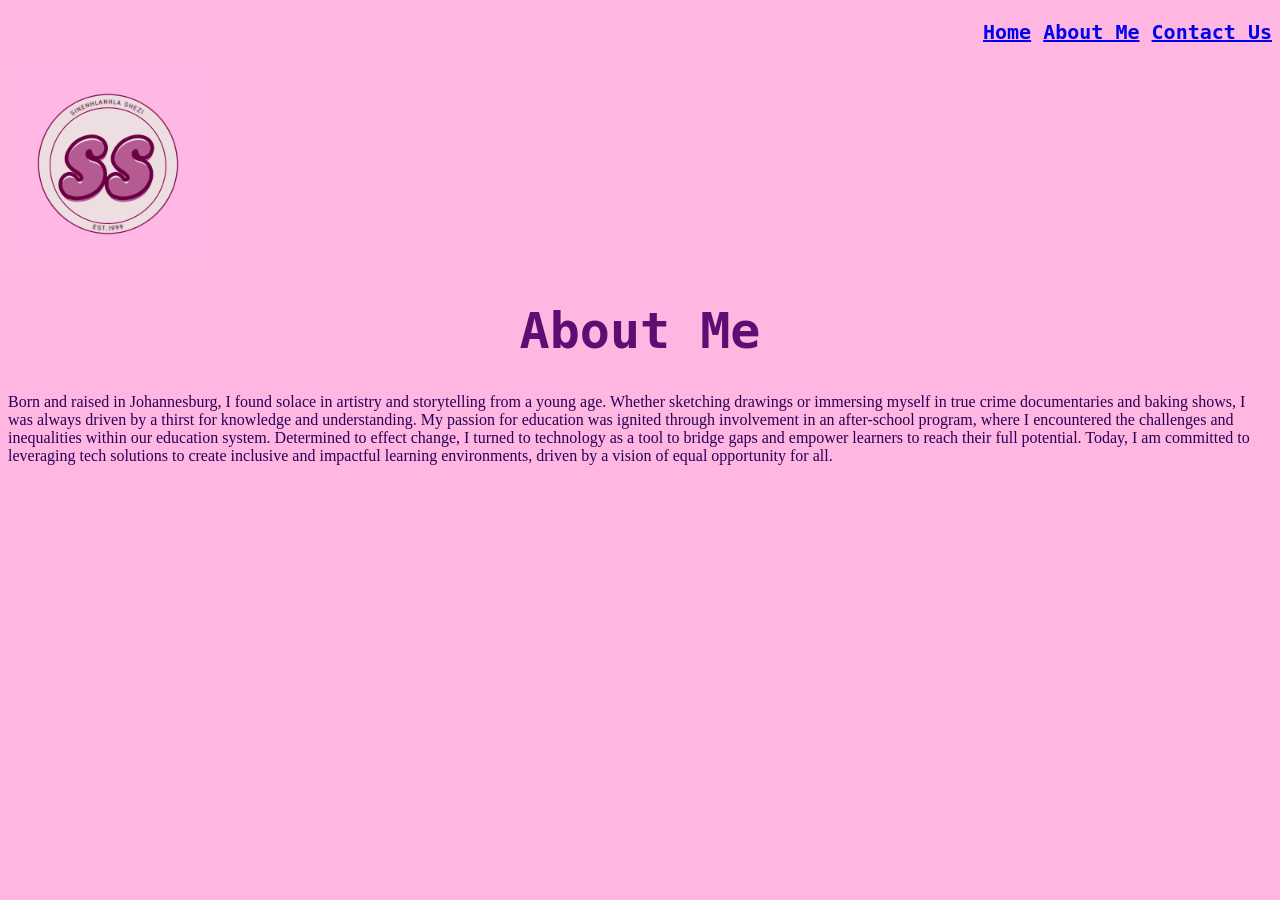
==== about.html @ c697956e "Task 1 complete" ====
<!DOCTYPE html>
<html>
    <head>
        <link rel="stylesheet" href="style.css">
        <title>About Me</title>
    </head>
    <body>
        <h3>
            <a href="home.html">Home</a>
            <a href="about.html">About Me</a>
            <a href="contactus.html">Contact Us</a>
        </h3>
        <img src="assets/Sinenhlanhla Shezi (1).png">
        
        <h1>About Me</h1>
        <p>Born and raised in Johannesburg, I found solace in artistry and storytelling from a young age. Whether sketching drawings or immersing myself in true crime documentaries and baking shows, I was always driven by a thirst for knowledge and understanding. My passion for education was ignited through involvement in an after-school program, where I encountered the challenges and inequalities within our education system. Determined to effect change, I turned to technology as a tool to bridge gaps and empower learners to reach their full potential. Today, I am committed to leveraging tech solutions to create inclusive and impactful learning environments, driven by a vision of equal opportunity for all.</p>

    
        
    </body>
</html>
---- style.css ----
body {
    background-color: rgb(255, 182, 225);
}


img {
    width:200px;
    height:200px;
}


video {
    width: 960px;
    height: 540px;
}


h1 {
    font-family: monospace;
    font-size: 50px;
    color: rgb(94, 14, 114);
    text-align: center;
    animation-name: slideleft;
    animation-duration: 2s;  
}


h2 {
    font-family: cursive;
    font-size: 25px;
    color: rgb(94, 14, 114);
    text-align: left;
}


@keyframes slideleft{
    from{transform: translateX(200%);} /* Have the heading (h2) slide to the left */
}


h3 {
    font-family: monospace;
    font-size: 20px;
    color: rgb(94, 14, 114);
    text-align: end;
}


#box {
    color:rgb(41, 0, 88);
    font-style: monospace;
    text-align: left;
    width: 500px;
    height: 500px;
}


.bio-box {
    width: 300px;
    padding: 20px;
    border: 2px solid #aa0494;
    border-radius: 6px;
}


.image-container img {
    width: 250px;
    height: 300px;
    border-radius: 50%; /* Put the photo in a round frame */
}


p {
    color:rgb(41, 0, 88);
    font-style: monospace;
}

footer {
    padding: 20px;
}

.social-media img {
    width: 30px;
    height: 30px;
    margin-right: 10px;
}

.contact-info p {
    margin: 0;
}

.map-container {
    margin-top: 5px;
}

.contact-form-container {
    text-align: center;
}
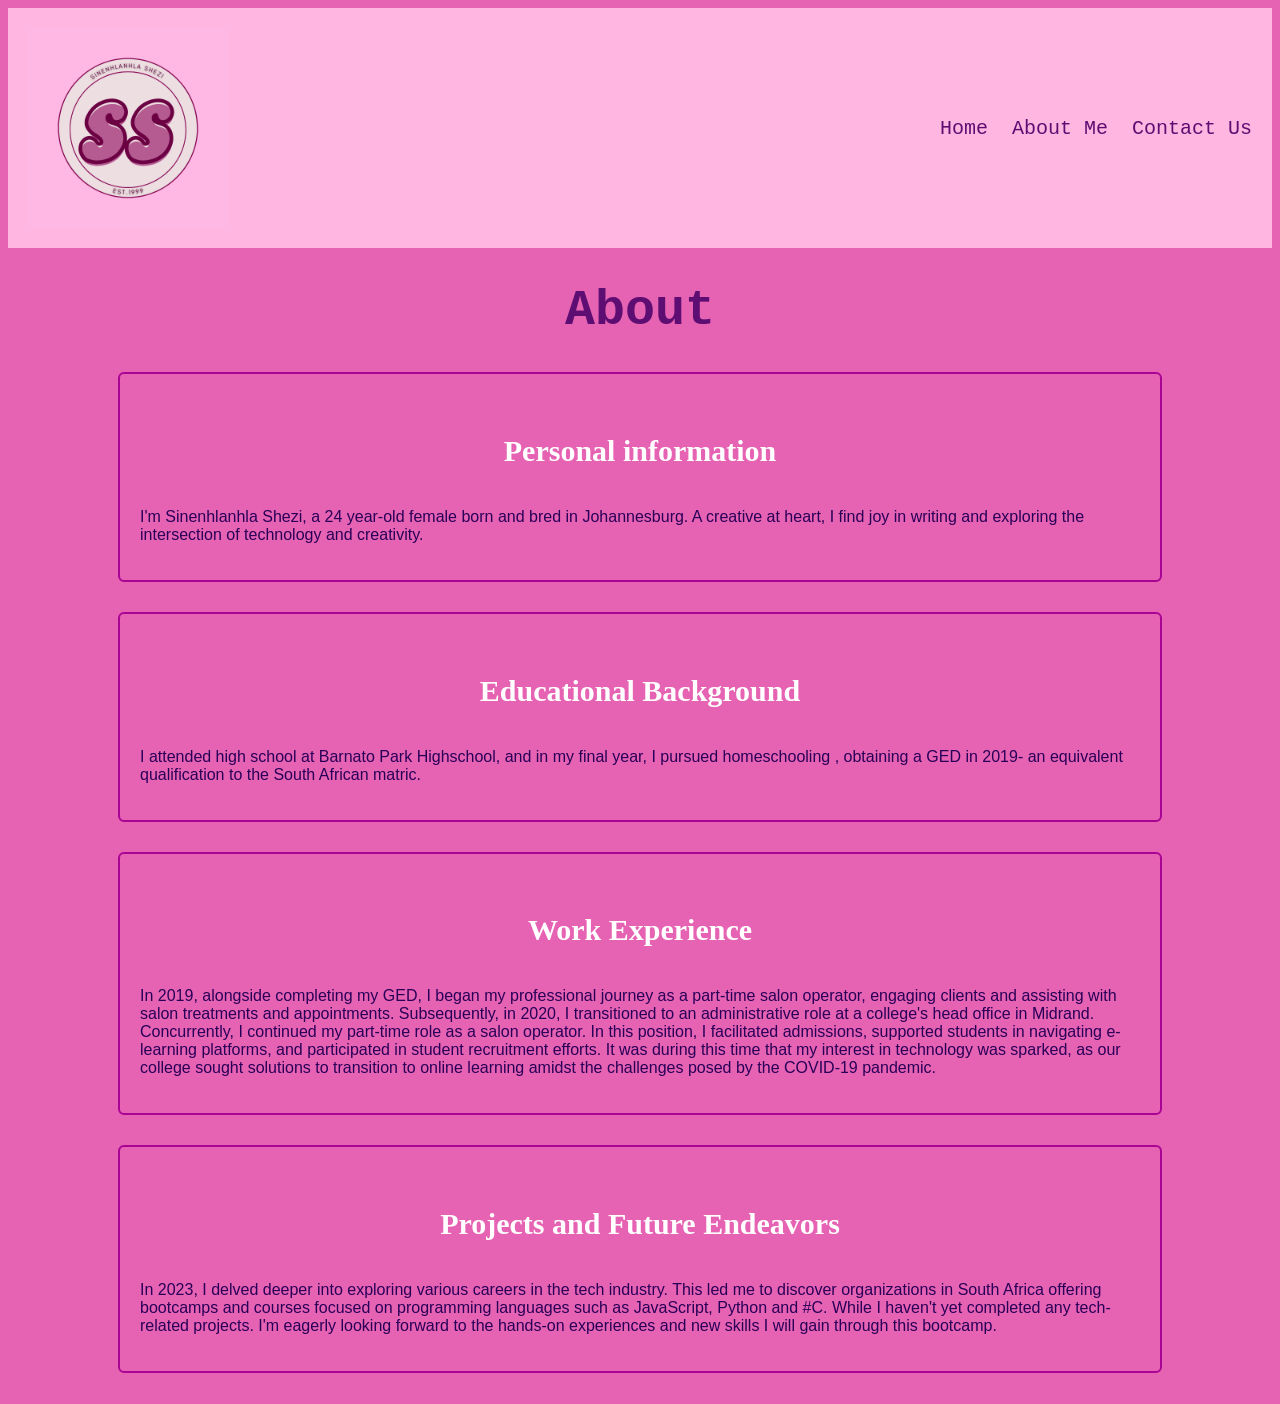
==== commit 73a5b950: "Made changes to all web pages by adding a header to align logo, and the links used to navigate using" ====
--- a/about.html
+++ b/about.html
@@ -1,21 +1,52 @@
 <!DOCTYPE html>
-<html>
+<html lang="en">
     <head>
+        <meta charset="UTF-8">
+        <meta name="viewport"
+    content="width=device-width, initial-scale=1.0">
+    <title>About Me</title>
         <link rel="stylesheet" href="style.css">
-        <title>About Me</title>
+    
     </head>
     <body>
-        <h3>
-            <a href="home.html">Home</a>
-            <a href="about.html">About Me</a>
-            <a href="contactus.html">Contact Us</a>
-        </h3>
-        <img src="assets/Sinenhlanhla Shezi (1).png">
+        <header>
+            <img src="assets/Sinenhlanhla Shezi (1).png"> <!--My Logo-->
+            <nav>
+                <ul>
+                    <li><a href="home.html">Home</a></li>
+                    <li><a href="about.html">About Me</a></li>
+                    <li><a href="contactus.html">Contact Us</a></li>
+                </ul>
+            </nav>
+        </header>
+
+            <h1>About</h1>
         
-        <h1>About Me</h1>
-        <p>Born and raised in Johannesburg, I found solace in artistry and storytelling from a young age. Whether sketching drawings or immersing myself in true crime documentaries and baking shows, I was always driven by a thirst for knowledge and understanding. My passion for education was ignited through involvement in an after-school program, where I encountered the challenges and inequalities within our education system. Determined to effect change, I turned to technology as a tool to bridge gaps and empower learners to reach their full potential. Today, I am committed to leveraging tech solutions to create inclusive and impactful learning environments, driven by a vision of equal opportunity for all.</p>
 
-    
+        <!--About me Section- Education, Work History, Projects-->
+     <div class="Personal-info-box">
+            <h4>Personal information</h4>
+        <p>I'm Sinenhlanhla Shezi, a 24 year-old female born and bred in Johannesburg. A creative at heart, I find joy in writing and exploring the intersection of technology and creativity.</p>
+    </div>
+
+        <div class="Education-box">
+            <h4>Educational Background</h4>
+        <p>I attended high school at Barnato Park Highschool, and in my final year, I pursued homeschooling , obtaining a GED in 2019- an equivalent qualification to the South African matric.
+        </p>
+    </div>
+
+    <div class="WorkHistory-box">
+        <h4>Work Experience</h4>
+    <p>In 2019, alongside completing my GED, I began my professional journey as a part-time salon operator, engaging clients and assisting with salon treatments and appointments. Subsequently, in 2020, I transitioned to an administrative role at a college's head office in Midrand. Concurrently, I continued my part-time role as a salon operator. In this position, I facilitated admissions, supported students in navigating e-learning platforms, and participated in student recruitment efforts. It was during this time that my interest in technology was sparked, as our college sought solutions to transition to online learning amidst the challenges posed by the COVID-19 pandemic.
+    </p>
+</div>
+
+<div class="Projects-box">
+    <h4>Projects and Future Endeavors</h4>
+<p>In 2023, I delved deeper into exploring various careers in the tech industry. This led me to discover organizations in South Africa offering bootcamps and courses focused on programming languages such as JavaScript, Python and #C. While I haven't yet completed any tech-related projects. I'm eagerly looking forward to the hands-on experiences and new skills I will gain through this bootcamp.
+    </p>
+</div>
+
         
     </body>
 </html>
--- a/style.css
+++ b/style.css
@@ -1,9 +1,40 @@
 body {
-    background-color: rgb(255, 182, 225);
+    background-color: rgb(230, 98, 179);
 }
 
+header {
 
-img {
+    display: flex;
+    justify-content: space-between;
+    align-items: center;
+    padding: 20px;
+    background-color: rgb(255, 182, 225);
+    color: #aa0494;
+}
+
+nav {
+    margin-left: auto;
+}
+
+nav ul {
+    list-style-type: none;
+    padding: 0;
+    margin: 0;
+}
+
+nav ul li {
+    display: inline-block;
+    margin-left: 20px;
+}
+
+nav ul li a {
+    font-family: monospace;
+    font-size: 20px;
+    color: rgb(94, 14, 114);
+    text-decoration: none;
+}
+
+header img {
     width:200px;
     height:200px;
 }
@@ -15,7 +46,7 @@
 }
 
 
-h1 {
+h1 { 
     font-family: monospace;
     font-size: 50px;
     color: rgb(94, 14, 114);
@@ -27,8 +58,8 @@
 
 h2 {
     font-family: cursive;
-    font-size: 25px;
-    color: rgb(94, 14, 114);
+    font-size: 20px;
+    color: white;
     text-align: left;
 }
 
@@ -41,8 +72,13 @@
 h3 {
     font-family: monospace;
     font-size: 20px;
-    color: rgb(94, 14, 114);
+    color: white;
     text-align: end;
+}
+
+p {
+    color:rgb(41, 0, 88);
+    font-family: Arial, Helvetica, sans-serif;
 }
 
 
@@ -56,41 +92,99 @@
 
 
 .bio-box {
-    width: 300px;
-    padding: 20px;
-    border: 2px solid #aa0494;
-    border-radius: 6px;
+    display: flex; 
+    align-items: center;
 }
 
+.bio-content {
+    flex: 1;
+    padding: 10px;
+    border: 2px solid #aa0494;
+
+}
 
 .image-container img {
+    margin-left: 20px;
     width: 250px;
     height: 300px;
     border-radius: 50%; /* Put the photo in a round frame */
 }
 
 
-p {
-    color:rgb(41, 0, 88);
-    font-style: monospace;
+h4 {
+    font-family: cursive;
+    font-size: 30px;
+    text-align: center;
+    color: white;
+    text-align: center;
 }
 
-footer {
+.Personal-info-box {
+    width: 1000px;
     padding: 20px;
+    border: 2px solid #aa0494;
+    border-radius: 6px;
+    margin: 0 auto;
+    margin-bottom: 30px;
 }
 
+.Education-box {
+    width: 1000px;
+    padding: 20px;
+    border: 2px solid #aa0494;
+    border-radius: 6px;
+    margin: 0 auto;
+    margin-bottom: 30px;
+}
+
+.WorkHistory-box {
+    width: 1000px;
+    padding: 20px;
+    border: 2px solid #aa0494;
+    border-radius: 6px;
+    margin: 0 auto;
+    margin-bottom: 30px;
+}
+
+.Projects-box {
+    width: 1000px;
+    padding: 20px;
+    border: 2px solid #aa0494;
+    border-radius: 6px;
+    margin: 0 auto;
+    margin-bottom: 30px;
+}
+
+.footer-container {
+    display: flex;
+    justify-content: space-between;
+    align-items: center;
+    margin-top: 20px;
+}
+
+/*style for social media icons to personal profile*/
 .social-media img {
     width: 30px;
     height: 30px;
     margin-right: 10px;
 }
 
-.contact-info p {
-    margin: 0;
+.home-address {
+    margin-right: 10px;
+    color: rgb(41, 0, 88);
 }
 
+.contact-info p {
+    margin-right: 10px;
+    color: rgb(94, 14, 114);
+}
+
+/*styling for map */
 .map-container {
-    margin-top: 5px;
+    display: flex;
+    align-items: center;
+    margin-left: 20px;
+
 }
 
 .contact-form-container {
